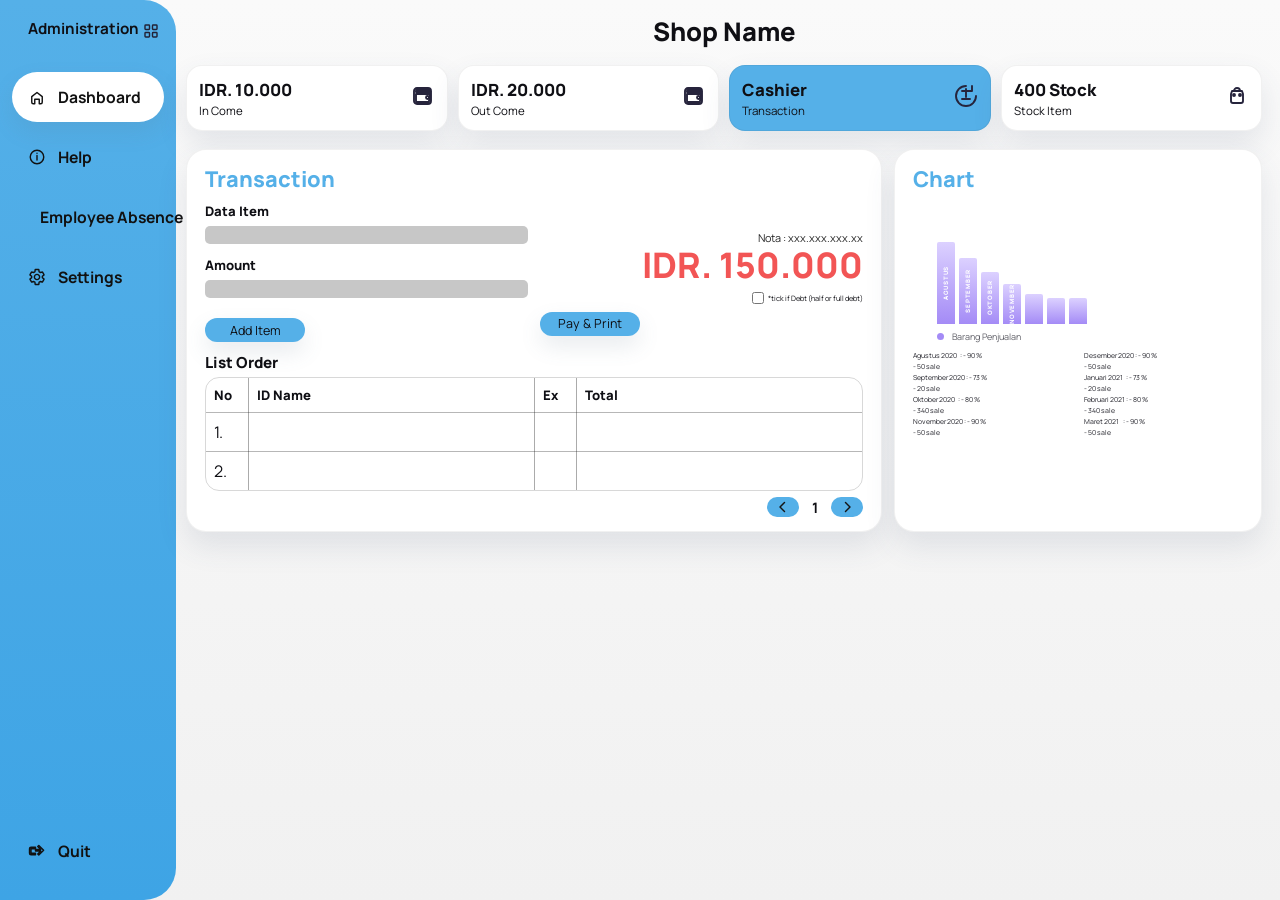
==== html/dashboard.html @ 12ebaff0 "first commit" ====
<!DOCTYPE html>
<html lang="en">
<head>
  <meta charset="UTF-8">
  <meta name="viewport" content="width=device-width, initial-scale=1.0">
  <title>Cashier Dashboard</title>
  <link rel="preconnect" href="https://fonts.googleapis.com">
  <link rel="preconnect" href="https://fonts.gstatic.com" crossorigin>
  <link href="https://fonts.googleapis.com/css2?family=Manrope:wght@400;500;700;800&display=swap" rel="stylesheet">
  <link rel="stylesheet" href="../css/dashboard.css">
</head>
<body>
  <div class="dashboard">
    <aside class="sidebar">
      <div class="sidebar-brand">
        <div class="brand-row">
          <svg viewBox="0 0 24 24" aria-hidden="true">
            <path d="M12 12a4 4 0 1 0-4-4 4 4 0 0 0 4 4zm0 2c-4.42 0-8 2.24-8 5v1h16v-1c0-2.76-3.58-5-8-5z"/>
          </svg>
          <span>Administration</span>
        </div>
        <button class="mini-grid-button" type="button" aria-label="Menu">
          <svg viewBox="0 0 24 24" aria-hidden="true">
            <rect x="4" y="4" width="6" height="6" rx="1"/>
            <rect x="14" y="4" width="6" height="6" rx="1"/>
            <rect x="4" y="14" width="6" height="6" rx="1"/>
            <rect x="14" y="14" width="6" height="6" rx="1"/>
          </svg>
        </button>
      </div>

      <nav class="sidebar-nav" aria-label="Main navigation">
        <button class="nav-link active" id="dashboard-link" type="button" aria-label="Dashboard">
          <svg viewBox="0 0 24 24" aria-hidden="true">
            <path d="M5 11.5 12 6l7 5.5V19a2 2 0 0 1-2 2h-2v-6H9v6H7a2 2 0 0 1-2-2z"/>
          </svg>
          <span>Dashboard</span>
        </button>
        <button class="nav-link" id="help-link" type="button" aria-label="Help">
          <svg viewBox="0 0 24 24" aria-hidden="true">
            <circle cx="12" cy="12" r="9"/>
            <path d="M12 10v6M12 7h.01"/>
          </svg>
          <span>Help</span>
        </button>
        <button class="nav-link" id="employee-link" type="button" aria-label="Employee Absence">
          <svg viewBox="0 0 24 24" aria-hidden="true">
            <path d="M16 11a3 3 0 1 0-3-3 3 3 0 0 0 3 3zm-8 0a3 3 0 1 0-3-3 3 3 0 0 0 3 3zm8 2c-2.33 0-7 1.17-7 3.5V19h14v-2.5C23 14.17 18.33 13 16 13zM8 13c-.29 0-.62.02-.97.05C5.17 13.32 2 14.25 2 16.5V19h5v-2.5c0-.94.38-1.76 1.06-2.45A9.7 9.7 0 0 0 8 13z"/>
          </svg>
          <span>Employee Absence</span>
        </button>
        <button class="nav-link" id="settings-link" type="button" aria-label="Settings">
          <svg viewBox="0 0 24 24" aria-hidden="true">
            <path d="m19.14 12.94.04-.94-.04-.94 2.03-1.58a.5.5 0 0 0 .12-.64l-1.92-3.32a.5.5 0 0 0-.6-.22L16.39 6a7.08 7.08 0 0 0-1.63-.94l-.25-2.54a.5.5 0 0 0-.5-.44h-4a.5.5 0 0 0-.5.44L9.26 5.06c-.58.23-1.13.54-1.63.94L5.23 5.3a.5.5 0 0 0-.6.22L2.71 8.84a.5.5 0 0 0 .12.64l2.03 1.58-.04.94.04.94-2.03 1.58a.5.5 0 0 0-.12.64l1.92 3.32a.5.5 0 0 0 .6.22l2.4-.7c.5.4 1.05.71 1.63.94l.25 2.54a.5.5 0 0 0 .5.44h4a.5.5 0 0 0 .5-.44l.25-2.54c.58-.23 1.13-.54 1.63-.94l2.4.7a.5.5 0 0 0 .6-.22l1.92-3.32a.5.5 0 0 0-.12-.64zM12 15.5A3.5 3.5 0 1 1 15.5 12 3.5 3.5 0 0 1 12 15.5z"/>
          </svg>
          <span>Settings</span>
        </button>
      </nav>

      <button class="nav-link logout-link" type="button" aria-label="Logout">
        <svg viewBox="0 0 24 24" aria-hidden="true">
          <path d="M10 17v-2H4V9h6V7H4a2 2 0 0 0-2 2v6a2 2 0 0 0 2 2zm3-1 1.41 1.41L20.83 11l-6.42-6.41L13 6l4 4h-7v2h7z"/>
        </svg>
        <span>Quit</span>
      </button>
    </aside>

    <main class="content">
      <header class="topbar">
        <h1>Shop Name</h1>
      </header>

      <section class="stats-grid">
        <article class="stat-card" id="income-card" role="button" tabindex="0" aria-label="Open income page">
          <div>
            <h2>IDR. 10.000</h2>
            <p>In Come</p>
          </div>
          <div class="stat-icon">
            <svg viewBox="0 0 24 24" aria-hidden="true">
              <path d="M3 7a3 3 0 0 1 3-3h11a3 3 0 0 1 3 3v10a3 3 0 0 1-3 3H6a3 3 0 0 1-3-3zm3-1a1 1 0 0 0-1 1v1h14V7a1 1 0 0 0-1-1zm13 4H5v7a1 1 0 0 0 1 1h11a1 1 0 0 0 1-1z"/>
              <circle cx="16.5" cy="13.5" r="1.5"/>
            </svg>
          </div>
        </article>

        <article class="stat-card" id="outcome-card" role="button" tabindex="0" aria-label="Open outcome page">
          <div>
            <h2>IDR. 20.000</h2>
            <p>Out Come</p>
          </div>
          <div class="stat-icon">
            <svg viewBox="0 0 24 24" aria-hidden="true">
              <path d="M3 7a3 3 0 0 1 3-3h11a3 3 0 0 1 3 3v10a3 3 0 0 1-3 3H6a3 3 0 0 1-3-3zm3-1a1 1 0 0 0-1 1v1h14V7a1 1 0 0 0-1-1zm13 4H5v7a1 1 0 0 0 1 1h11a1 1 0 0 0 1-1z"/>
              <circle cx="16.5" cy="13.5" r="1.5"/>
            </svg>
          </div>
        </article>

        <article class="stat-card stat-card-accent">
          <div>
            <h2>Cashier</h2>
            <p>Transaction</p>
          </div>
          <div class="stat-icon">
            <svg viewBox="0 0 24 24" aria-hidden="true">
              <path d="M12 2a10 10 0 1 0 10 10"/>
              <path d="M8 7h8M12 5v8M8 15h8"/>
              <path d="M18 2v5h-5"/>
            </svg>
          </div>
        </article>

        <article class="stat-card" id="stock-card" role="button" tabindex="0" aria-label="Open stock page">
          <div>
            <h2>400 Stock</h2>
            <p>Stock Item</p>
          </div>
          <div class="stat-icon">
            <svg viewBox="0 0 24 24" aria-hidden="true">
              <path d="M7 7h10l1 3v7a2 2 0 0 1-2 2H8a2 2 0 0 1-2-2v-7zm2 0a3 3 0 0 1 6 0"/>
              <circle cx="9" cy="11" r="1"/>
              <circle cx="15" cy="11" r="1"/>
            </svg>
          </div>
        </article>
      </section>

      <section class="main-grid">
        <section class="panel transaction-panel">
          <h2 class="panel-title">Transaction</h2>

          <div class="transaction-layout">
            <div class="transaction-form">
              <label for="data-item">Data Item</label>
              <input id="data-item" type="text">

              <label for="amount">Amount</label>
              <input id="amount" type="text">

              <button class="action-button" id="add-item-button" type="button">Add Item</button>
            </div>

            <div class="payment-area">
              <p class="note">Nota : xxx.xxx.xxx.xx</p>
              <div class="price-total">IDR. 150.000</div>

              <label class="debt-toggle">
                <input id="debt" type="checkbox">
                <span>*tick if Debt (half or full debt)</span>
              </label>

              <button class="action-button" id="pay-print-button" type="button">Pay &amp; Print</button>
            </div>
          </div>

          <div class="order-section">
            <h3>List Order</h3>
            <div class="table-shell">
              <table>
                <thead>
                  <tr>
                    <th>No</th>
                    <th>ID Name</th>
                    <th>Ex</th>
                    <th>Total</th>
                  </tr>
                </thead>
                <tbody id="order-table-body">
                  <tr>
                    <td>1.</td>
                    <td></td>
                    <td></td>
                    <td></td>
                  </tr>
                  <tr>
                    <td>2.</td>
                    <td></td>
                    <td></td>
                    <td></td>
                  </tr>
                </tbody>
              </table>
            </div>

            <div class="pager">
              <button class="pager-button" type="button" aria-label="Previous page">
                <svg viewBox="0 0 24 24" aria-hidden="true">
                  <path d="m14 6-6 6 6 6"/>
                </svg>
              </button>
              <span>1</span>
              <button class="pager-button" type="button" aria-label="Next page">
                <svg viewBox="0 0 24 24" aria-hidden="true">
                  <path d="m10 6 6 6-6 6"/>
                </svg>
              </button>
            </div>
          </div>
        </section>

        <aside class="panel chart-panel">
          <h2 class="panel-title">Chart</h2>

          <div class="chart-box">
            <div class="bars">
              <div class="bar tall"><span>AGUSTUS</span></div>
              <div class="bar medium"><span>SEPTEMBER</span></div>
              <div class="bar medium-short"><span>OKTOBER</span></div>
              <div class="bar short"><span>NOVEMBER</span></div>
              <div class="bar tiny"></div>
              <div class="bar micro"></div>
              <div class="bar micro"></div>
            </div>

            <div class="chart-legend">
              <span class="legend-dot"></span>
              <span>Barang Penjualan</span>
            </div>
          </div>

          <div class="chart-details">
            <p>Agustus 2020 &nbsp;&nbsp;: - 90 %</p>
            <p>- 50 sale</p>
            <p>September 2020 : - 73 %</p>
            <p>- 20 sale</p>
            <p>Oktober 2020 &nbsp;&nbsp;: - 80 %</p>
            <p>- 340 sale</p>
            <p>November 2020 : - 90 %</p>
            <p>- 50 sale</p>
          </div>

          <div class="chart-details">
            <p>Desember 2020 : - 90 %</p>
            <p>- 50 sale</p>
            <p>Januari 2021 &nbsp;&nbsp;: - 73 %</p>
            <p>- 20 sale</p>
            <p>Februari 2021 : - 80 %</p>
            <p>- 340 sale</p>
            <p>Maret 2021 &nbsp;&nbsp;&nbsp;: - 90 %</p>
            <p>- 50 sale</p>
          </div>
        </aside>
      </section>
    </main>
  </div>

  <script src="../js/dashboard.js"></script>
</body>
</html>
---- css/dashboard.css ----
:root {
  --bg: #f5f5f5;
  --panel: #ffffff;
  --accent: #55b0e8;
  --accent-deep: #3ea4e5;
  --text: #0f0f14;
  --muted: #6e6e76;
  --line: #d7d7dc;
  --soft-shadow: 0 14px 30px rgba(68, 86, 112, 0.12);
  --pill-shadow: 0 10px 22px rgba(93, 111, 138, 0.14);
  --chart: #c7b5fb;
  --chart-deep: #a48bf6;
}

* {
  box-sizing: border-box;
}

body {
  margin: 0;
  min-height: 100vh;
  font-family: "Manrope", sans-serif;
  color: var(--text);
  background: linear-gradient(180deg, #fafafa 0%, #f1f1f1 100%);
  overflow-x: hidden;
}

button,
input {
  font: inherit;
}

button {
  border: 0;
  background: none;
}

.dashboard {
  min-height: 100vh;
  display: grid;
  grid-template-columns: 176px 1fr;
}

.sidebar {
  background: linear-gradient(180deg, var(--accent) 0%, var(--accent-deep) 100%);
  border-top-right-radius: 32px;
  border-bottom-right-radius: 32px;
  display: flex;
  flex-direction: column;
  padding: 20px 0 24px;
  gap: 24px;
}

.sidebar-brand {
  display: flex;
  align-items: flex-start;
  justify-content: space-between;
  gap: 10px;
  padding: 0 18px 6px 20px;
  color: #0f0f14;
}

.brand-row {
  display: flex;
  align-items: center;
  gap: 8px;
  min-width: 0;
}

.brand-row span {
  font-size: 0.95rem;
  font-weight: 700;
  line-height: 1.2;
}

.sidebar-brand svg {
  width: 18px;
  height: 18px;
  fill: none;
  stroke: currentColor;
  stroke-width: 1.9;
  stroke-linecap: round;
  stroke-linejoin: round;
}

.mini-grid-button {
  width: 22px;
  height: 22px;
  display: grid;
  place-items: center;
  color: #222236;
  cursor: pointer;
}

.sidebar-nav {
  display: flex;
  flex-direction: column;
  gap: 10px;
  flex: 1;
  padding: 0 12px;
}

.nav-link,
.logout-link {
  min-height: 50px;
  display: flex;
  align-items: center;
  gap: 12px;
  padding: 0 16px;
  border-radius: 999px;
  color: #111111;
  cursor: pointer;
  text-align: left;
}

.nav-link.active {
  background: #ffffff;
  box-shadow: var(--pill-shadow);
}

.nav-link svg,
.stat-icon svg,
.pager-button svg {
  width: 18px;
  height: 18px;
  fill: none;
  stroke: currentColor;
  stroke-width: 1.9;
  stroke-linecap: round;
  stroke-linejoin: round;
}

.nav-link span,
.logout-link span {
  font-size: 0.98rem;
  font-weight: 700;
  white-space: nowrap;
}

.logout-link {
  margin-top: auto;
  margin: auto 12px 0;
}

.content {
  padding: 4px 18px 20px 10px;
  min-width: 0;
}

.topbar {
  display: flex;
  justify-content: center;
  align-items: center;
  padding: 10px 0 16px;
}

.topbar h1 {
  margin: 0;
  font-size: clamp(1.6rem, 2vw, 2rem);
  font-weight: 800;
}

.stats-grid {
  display: grid;
  grid-template-columns: repeat(4, minmax(0, 1fr));
  gap: 10px;
  margin-bottom: 18px;
}

.stat-card {
  min-height: 54px;
  background: var(--panel);
  border: 1px solid rgba(17, 17, 17, 0.06);
  border-radius: 16px;
  box-shadow: var(--soft-shadow);
  padding: 12px 12px;
  display: flex;
  align-items: center;
  justify-content: space-between;
}

.stat-card[role="button"] {
  cursor: pointer;
}

.stat-card-accent {
  background: var(--accent);
}

.stat-card h2 {
  margin: 0;
  font-size: clamp(1rem, 1.5vw, 1.05rem);
  font-weight: 800;
}

.stat-card p {
  margin: 2px 0 0;
  font-size: 0.72rem;
}

.stat-icon {
  color: #26243c;
}

.stat-card .stat-icon svg {
  width: 24px;
  height: 24px;
}

.main-grid {
  display: grid;
  grid-template-columns: minmax(0, 1.8fr) minmax(250px, 0.95fr);
  gap: 12px;
}

.panel {
  background: var(--panel);
  border: 1px solid rgba(17, 17, 17, 0.06);
  border-radius: 20px;
  box-shadow: var(--soft-shadow);
  padding: 14px 18px;
}

.panel-title {
  margin: 0 0 8px;
  color: var(--accent);
  font-size: clamp(1.25rem, 1.7vw, 1.5rem);
  font-weight: 800;
}

.transaction-layout {
  display: grid;
  grid-template-columns: minmax(130px, 1fr) minmax(160px, 1fr);
  gap: 12px;
  align-items: start;
}

.transaction-form label {
  display: block;
  margin-bottom: 4px;
  font-size: 0.82rem;
  font-weight: 800;
}

.transaction-form input {
  width: 100%;
  height: 18px;
  border: 0;
  border-radius: 5px;
  background: #c7c7c7;
  margin-bottom: 12px;
  padding: 0 8px;
}

.payment-area {
  padding-top: 28px;
}

.note {
  margin: 0 0 2px;
  text-align: right;
  color: #282828;
  font-size: 0.68rem;
}

.price-total {
  font-size: clamp(2rem, 2.8vw, 2.2rem);
  font-weight: 800;
  color: #f25555;
  text-align: right;
  line-height: 1.05;
}

.debt-toggle {
  margin-top: 8px;
  display: flex;
  align-items: center;
  justify-content: flex-end;
  gap: 4px;
  font-size: 0.46rem;
}

.debt-toggle input {
  width: 12px;
  height: 12px;
  margin: 0;
}

.action-button {
  min-width: 100px;
  height: 24px;
  margin-top: 8px;
  border-radius: 999px;
  background: var(--accent);
  color: #0e0e12;
  cursor: pointer;
  box-shadow: var(--pill-shadow);
  font-size: 0.78rem;
}

.order-section {
  margin-top: 10px;
}

.order-section h3 {
  margin: 0 0 4px;
  font-size: 0.95rem;
  font-weight: 800;
}

.table-shell {
  overflow: hidden;
  border: 1px solid rgba(17, 17, 17, 0.16);
  border-radius: 14px;
}

table {
  width: 100%;
  border-collapse: collapse;
  table-layout: fixed;
}

th,
td {
  border-right: 1px solid rgba(17, 17, 17, 0.35);
  border-bottom: 1px solid rgba(17, 17, 17, 0.3);
  padding: 8px 8px;
  text-align: left;
  vertical-align: top;
  height: 34px;
}

th:last-child,
td:last-child {
  border-right: 0;
}

tbody tr:last-child td {
  border-bottom: 0;
}

th {
  font-size: 0.82rem;
  font-weight: 800;
}

th:nth-child(1),
td:nth-child(1) {
  width: 42px;
}

th:nth-child(3),
td:nth-child(3) {
  width: 42px;
}

.pager {
  margin-top: 6px;
  display: flex;
  align-items: center;
  justify-content: flex-end;
  gap: 8px;
}

.pager-button {
  width: 32px;
  height: 20px;
  border-radius: 999px;
  background: var(--accent);
  color: #151515;
  display: grid;
  place-items: center;
  cursor: pointer;
}

.pager span {
  min-width: 16px;
  text-align: center;
  font-size: 0.9rem;
  font-weight: 700;
}

.chart-panel {
  display: grid;
  grid-template-columns: 1fr 1fr;
  gap: 8px 12px;
  align-content: start;
}

.chart-panel .panel-title {
  grid-column: 1 / -1;
  margin-bottom: 2px;
}

.chart-box {
  grid-column: 1 / -1;
  padding: 0;
}

.bars {
  height: 120px;
  display: flex;
  align-items: end;
  gap: 4px;
  padding: 4px 6px 0 24px;
}

.bar {
  width: 18px;
  border-radius: 2px 2px 0 0;
  background: linear-gradient(180deg, #dcd1ff 0%, var(--chart-deep) 100%);
  display: flex;
  align-items: center;
  justify-content: center;
  position: relative;
}

.bar span {
  writing-mode: vertical-rl;
  transform: rotate(180deg);
  font-size: 0.38rem;
  font-weight: 800;
  letter-spacing: 0.12em;
  color: #ffffff;
}

.bar.tall {
  height: 82px;
}

.bar.medium {
  height: 66px;
}

.bar.medium-short {
  height: 52px;
}

.bar.short {
  height: 40px;
}

.bar.tiny {
  height: 30px;
}

.bar.micro {
  height: 26px;
}

.chart-legend {
  display: flex;
  align-items: center;
  gap: 8px;
  margin-top: 6px;
  padding-left: 24px;
  color: #5e5e66;
  font-size: 0.56rem;
}

.legend-dot {
  width: 7px;
  height: 7px;
  border-radius: 50%;
  background: var(--chart-deep);
}

.chart-details {
  font-size: 0.43rem;
  color: #1f1f27;
}

.chart-details p {
  margin: 0 0 2px;
}

@media (max-width: 1100px) {
  .stats-grid {
    grid-template-columns: repeat(2, minmax(0, 1fr));
  }

  .main-grid {
    grid-template-columns: 1fr;
  }

  .chart-panel {
    grid-template-columns: 1fr 1fr;
  }
}

@media (max-width: 760px) {
  .dashboard {
    grid-template-columns: 1fr;
  }

  .sidebar {
    border-radius: 0 0 28px 28px;
    flex-direction: column;
    padding: 16px 0;
    gap: 12px;
  }

  .sidebar-brand {
    padding: 0 16px;
    align-items: center;
  }

  .sidebar-nav {
    display: none;
    padding: 4px 10px 0;
  }

  .nav-link,
  .logout-link {
    width: 100%;
  }

  .logout-link {
    display: none;
    margin: 0 10px 0;
  }

  .sidebar.is-open .sidebar-nav,
  .sidebar.is-open .logout-link {
    display: flex;
  }

  .content {
    padding: 18px;
  }

  .topbar {
    justify-content: flex-start;
    padding: 4px 0 12px;
  }

  .topbar h1 {
    font-size: 1.5rem;
  }

  .stats-grid {
    grid-template-columns: 1fr;
  }

  .transaction-layout,
  .chart-panel {
    gap: 8px;
    grid-template-columns: 1fr;
  }

  .payment-area {
    padding-top: 0;
  }

  .price-total,
  .note {
    text-align: left;
  }

  .bars {
    padding-left: 10px;
  }

  .chart-legend {
    padding-left: 12px;
  }

  .table-shell {
    overflow-x: auto;
  }

  table {
    min-width: 420px;
  }
}
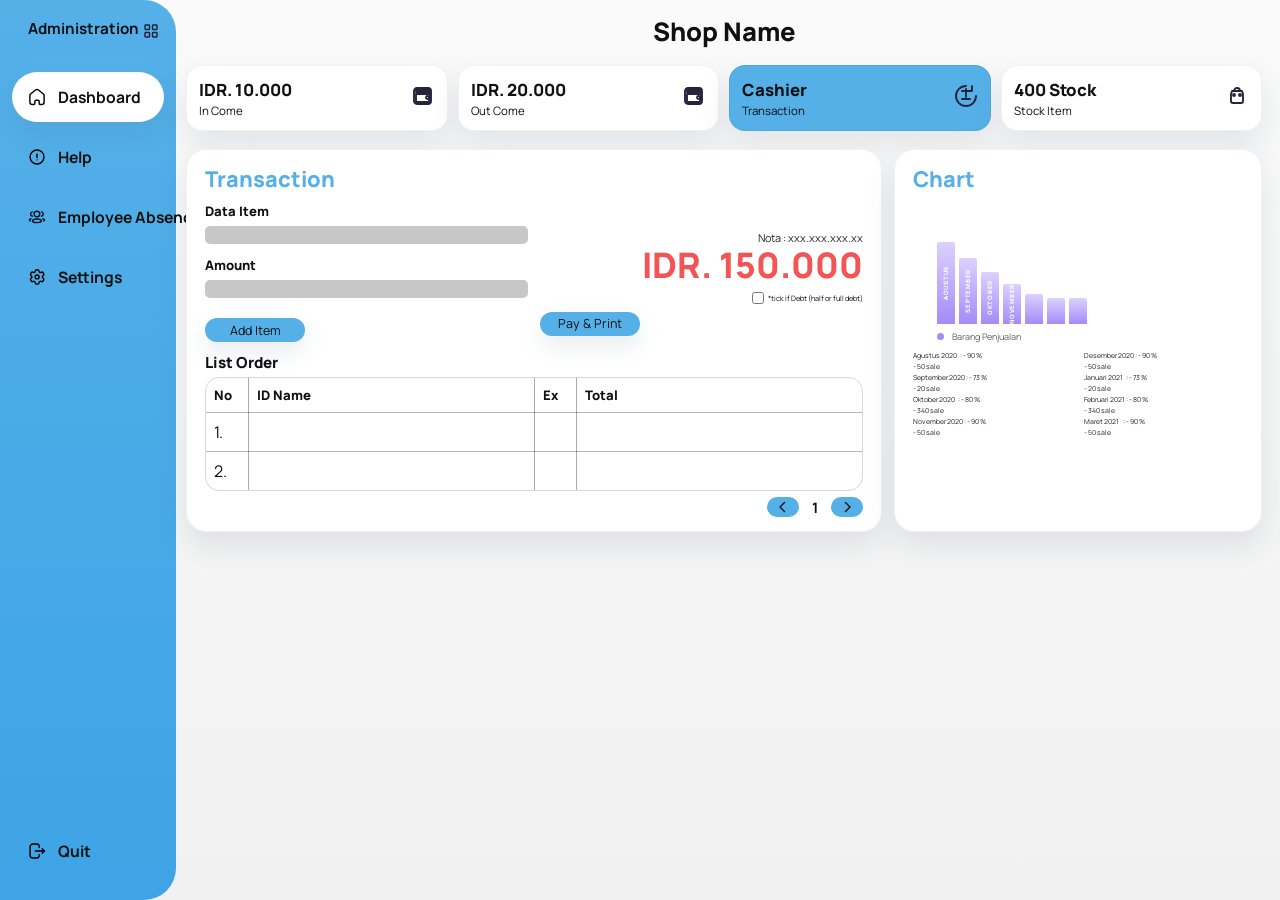
==== commit d122f3bf: "Update sidebar icons and ignore DS_Store" ====
--- a/html/dashboard.html
+++ b/html/dashboard.html
@@ -31,36 +31,25 @@
 
       <nav class="sidebar-nav" aria-label="Main navigation">
         <button class="nav-link active" id="dashboard-link" type="button" aria-label="Dashboard">
-          <svg viewBox="0 0 24 24" aria-hidden="true">
-            <path d="M5 11.5 12 6l7 5.5V19a2 2 0 0 1-2 2h-2v-6H9v6H7a2 2 0 0 1-2-2z"/>
-          </svg>
+          <img class="nav-icon" src="../images/Iconly/Light/Home.svg" alt="" aria-hidden="true">
           <span>Dashboard</span>
         </button>
         <button class="nav-link" id="help-link" type="button" aria-label="Help">
-          <svg viewBox="0 0 24 24" aria-hidden="true">
-            <circle cx="12" cy="12" r="9"/>
-            <path d="M12 10v6M12 7h.01"/>
-          </svg>
+          <img class="nav-icon" src="../images/Iconly/Light/Danger%20Circle.svg" alt="" aria-hidden="true">
           <span>Help</span>
         </button>
         <button class="nav-link" id="employee-link" type="button" aria-label="Employee Absence">
-          <svg viewBox="0 0 24 24" aria-hidden="true">
-            <path d="M16 11a3 3 0 1 0-3-3 3 3 0 0 0 3 3zm-8 0a3 3 0 1 0-3-3 3 3 0 0 0 3 3zm8 2c-2.33 0-7 1.17-7 3.5V19h14v-2.5C23 14.17 18.33 13 16 13zM8 13c-.29 0-.62.02-.97.05C5.17 13.32 2 14.25 2 16.5V19h5v-2.5c0-.94.38-1.76 1.06-2.45A9.7 9.7 0 0 0 8 13z"/>
-          </svg>
+          <img class="nav-icon" src="../images/Iconly/Light/3%20User.svg" alt="" aria-hidden="true">
           <span>Employee Absence</span>
         </button>
         <button class="nav-link" id="settings-link" type="button" aria-label="Settings">
-          <svg viewBox="0 0 24 24" aria-hidden="true">
-            <path d="m19.14 12.94.04-.94-.04-.94 2.03-1.58a.5.5 0 0 0 .12-.64l-1.92-3.32a.5.5 0 0 0-.6-.22L16.39 6a7.08 7.08 0 0 0-1.63-.94l-.25-2.54a.5.5 0 0 0-.5-.44h-4a.5.5 0 0 0-.5.44L9.26 5.06c-.58.23-1.13.54-1.63.94L5.23 5.3a.5.5 0 0 0-.6.22L2.71 8.84a.5.5 0 0 0 .12.64l2.03 1.58-.04.94.04.94-2.03 1.58a.5.5 0 0 0-.12.64l1.92 3.32a.5.5 0 0 0 .6.22l2.4-.7c.5.4 1.05.71 1.63.94l.25 2.54a.5.5 0 0 0 .5.44h4a.5.5 0 0 0 .5-.44l.25-2.54c.58-.23 1.13-.54 1.63-.94l2.4.7a.5.5 0 0 0 .6-.22l1.92-3.32a.5.5 0 0 0-.12-.64zM12 15.5A3.5 3.5 0 1 1 15.5 12 3.5 3.5 0 0 1 12 15.5z"/>
-          </svg>
+          <img class="nav-icon" src="../images/Iconly/Light/Setting.svg" alt="" aria-hidden="true">
           <span>Settings</span>
         </button>
       </nav>
 
       <button class="nav-link logout-link" type="button" aria-label="Logout">
-        <svg viewBox="0 0 24 24" aria-hidden="true">
-          <path d="M10 17v-2H4V9h6V7H4a2 2 0 0 0-2 2v6a2 2 0 0 0 2 2zm3-1 1.41 1.41L20.83 11l-6.42-6.41L13 6l4 4h-7v2h7z"/>
-        </svg>
+        <img class="nav-icon" src="../images/Iconly/Light/Logout.svg" alt="" aria-hidden="true">
         <span>Quit</span>
       </button>
     </aside>
@@ -248,3 +237,4 @@
   <script src="../js/dashboard.js"></script>
 </body>
 </html>
+
--- a/css/dashboard.css
+++ b/css/dashboard.css
@@ -118,6 +118,14 @@
   box-shadow: var(--pill-shadow);
 }
 
+.nav-icon {
+  width: 18px;
+  height: 18px;
+  display: block;
+  flex-shrink: 0;
+  object-fit: contain;
+}
+
 .nav-link svg,
 .stat-icon svg,
 .pager-button svg {
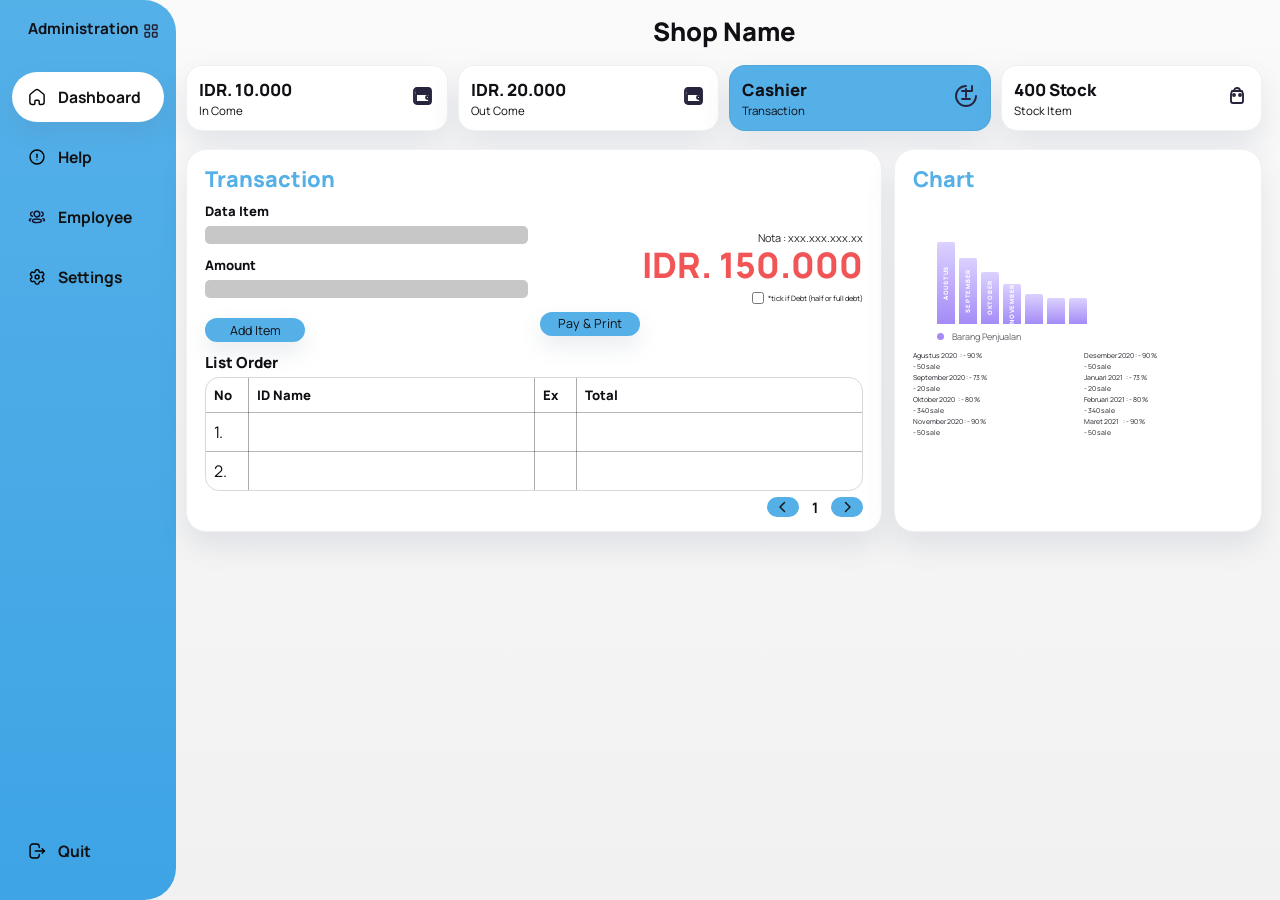
==== commit be533693: "Initial commit" ====
--- a/html/dashboard.html
+++ b/html/dashboard.html
@@ -38,9 +38,9 @@
           <img class="nav-icon" src="../images/Iconly/Light/Danger%20Circle.svg" alt="" aria-hidden="true">
           <span>Help</span>
         </button>
-        <button class="nav-link" id="employee-link" type="button" aria-label="Employee Absence">
+        <button class="nav-link" id="employee-link" type="button" aria-label="Employee">
           <img class="nav-icon" src="../images/Iconly/Light/3%20User.svg" alt="" aria-hidden="true">
-          <span>Employee Absence</span>
+          <span>Employee</span>
         </button>
         <button class="nav-link" id="settings-link" type="button" aria-label="Settings">
           <img class="nav-icon" src="../images/Iconly/Light/Setting.svg" alt="" aria-hidden="true">
